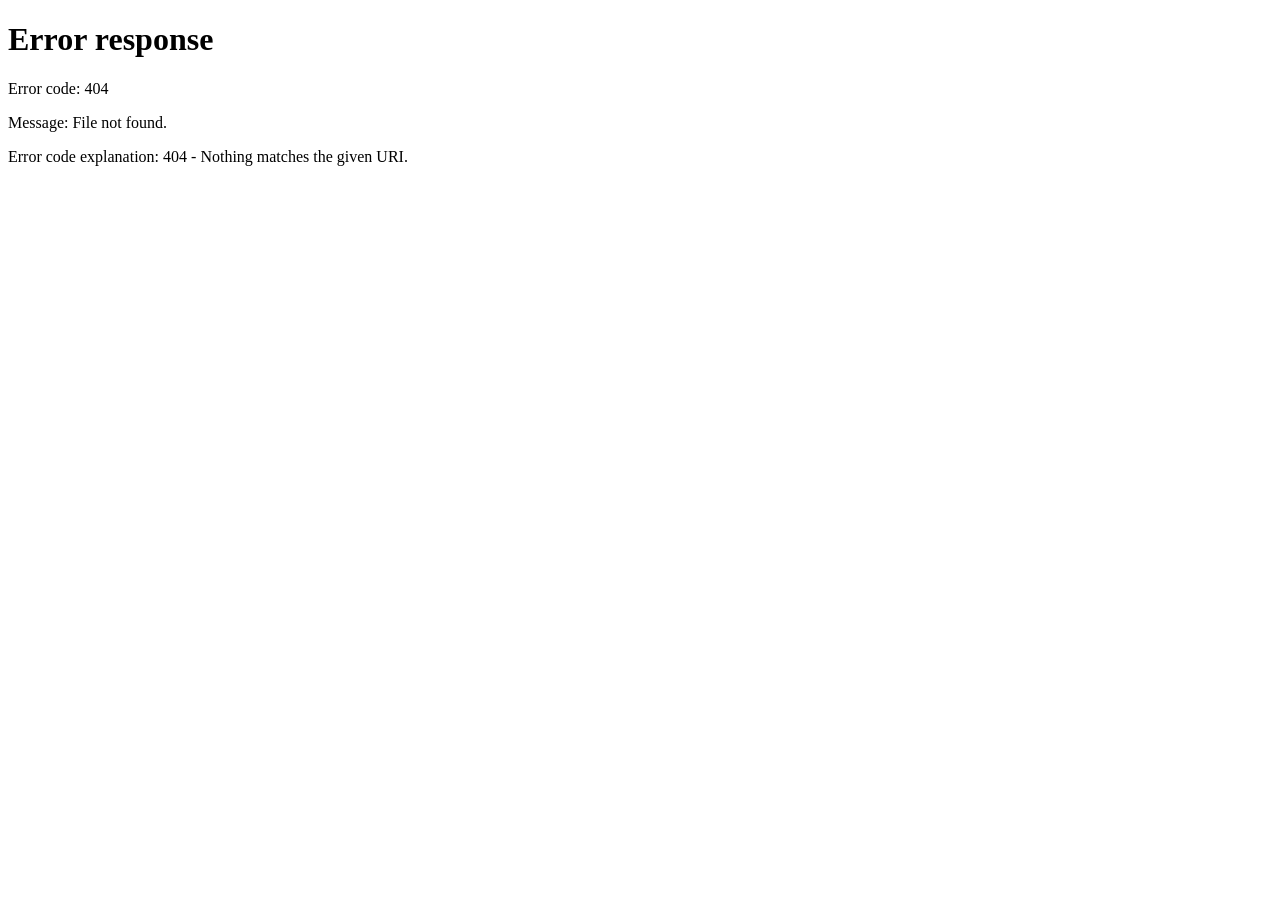
==== avisos-videos.html @ 1e9b24f1 "Add files via upload" ====
<!DOCTYPE html>
<html lang="pt-BR">
<head>
<meta charset="utf-8">
<meta name="viewport" content="width=device-width, initial-scale=1, viewport-fit=cover">
<meta name="theme-color" content="#12061f">
<title>Sabadou — avisos em vídeo</title>
<script src="../comum/config.js"></script>
<script src="../comum/js/sabadou-maintenance.js?v=20261009-prazo"></script>
<script>
// A página dos vídeos segue a mesma manutenção da versão principal.
document.documentElement.dataset.maintenanceCheck='pending';
(async()=>{
  const c=typeof SITE_CONFIG!=='undefined'?SITE_CONFIG:{};
  try{
    if(!c.supabaseUrl||!c.supabaseKey)throw new Error('Configuração indisponível');
    const base=c.supabaseUrl.replace(/\/$/,''),headers={apikey:c.supabaseKey};
    const settings=await window.SabadouMaintenance.read();
    if(window.SabadouMaintenance.isActive(settings)){
      const ref=new URL(base).hostname.split('.')[0];
      const raw=localStorage.getItem('sb-'+ref+'-auth-token'),session=raw&&JSON.parse(raw);
      let admin=false;
      if(session?.access_token&&session?.user?.id){
        const check=await fetch(base+'/rest/v1/admins?user_id=eq.'+encodeURIComponent(session.user.id)+'&select=user_id',{headers:{...headers,Authorization:'Bearer '+session.access_token}});
        admin=check.ok&&(await check.json()).length>0;
      }
      if(!admin){location.replace('../comum/manutencao.html?site=atualizacao');return}
    }
    delete document.documentElement.dataset.maintenanceCheck;
  }catch(error){console.warn('Não foi possível verificar a manutenção.',error);location.replace('../comum/manutencao.html?site=atualizacao')}
})();
</script>
<link rel="stylesheet" href="https://fonts.googleapis.com/css2?family=Bagel+Fat+One&family=Nunito:wght@600;800&display=swap">
<link rel="stylesheet" href="css/avisos-videos.css?v=20261009-1">
<script src="js/avisos-videos.js?v=20261009-pastas" defer></script>
<link rel="stylesheet" href="../comum/css/sabadou-improvements.css?v=20261009-3">
</head>
<body data-site="atualizacao" data-site-version="2.1.0">
<header class="nav"><div class="wrap nv">
  <a class="logo" data-home href="index.html#avisos">sabadou</a>
  <a class="cta ghost sm" data-back href="index.html#avisos"><span aria-hidden="true">←</span> voltar aos avisos</a>
</div></header>
<main class="wrap">
  <div class="page-heading">
    <div class="eyebrow"><span aria-hidden="true">▶</span> recados do Sabadou</div>
    <h1>avisos em vídeo</h1>
    <p>As novidades do sapo, agora em movimento. Escolhe um vídeo e dá o play, calabreso.</p>
  </div>
  <article class="video-feature" aria-labelledby="video-title">
    <div class="video-player">
      <div class="player-label"><span class="dot" aria-hidden="true"></span> novidade <span>1 min 19 s</span></div>
      <div class="video-frame">
        <video id="notice-video" controls playsinline preload="metadata" poster="assets/videos/fanarts-poster.jpg?v=20261009-fanart" aria-label="Aviso em vídeo: como enviar fanarts do Sabadou">
          <source src="assets/videos/sabadou-fanarts-exemplo-1080x1920.mp4?v=20261009-fanart" type="video/mp4">
          Seu navegador não conseguiu abrir o vídeo. Você pode baixar o arquivo pelo botão ao lado.
        </video>
      </div>
      <p class="video-error" id="video-error" role="status" hidden>Não consegui carregar o vídeo agora. Tente novamente ou baixe o arquivo abaixo.</p>
    </div>
    <div class="video-info">
      <span class="category">fanarts</span>
      <h2 id="video-title">Sua arte no<br>universo Sabadou</h2>
      <p class="lead">Agora você pode enviar suas próprias fanarts diretamente pelo site!</p>
      <p>Veja como escolher seu desenho, acompanhar a análise, receber o resultado e participar do mural dos calabresos.</p>
      <div class="video-actions">
        <button class="cta" id="watch-video" type="button"><span aria-hidden="true">▶</span> assistir ao aviso</button>
        <a class="cta ghost" href="assets/videos/sabadou-fanarts-exemplo-1080x1920.mp4?v=20261009-fanart" download="sabadou-fanarts.mp4"><span aria-hidden="true">↓</span> baixar vídeo</a>
      </div>
      <a class="fanart-link" data-fanarts href="index.html#fanarts">ir para as fanarts <span aria-hidden="true">→</span></a>
      <details class="transcript">
        <summary>ler o aviso <span aria-hidden="true">⌄</span></summary>
        <div>
          <p>Agora vocês podem enviar suas próprias fanarts do Sabadou diretamente pelo nosso site!</p>
          <p>E olha só como funciona!</p>
          <p>Primeiro, você entra no site, clica no botão "Enviar fanart", escolhe seu desenho e confirma o envio.</p>
          <p>Depois disso, sua fanart entra no nosso sistema de análise! Você pode acompanhar tudo por uma barra com três etapas: Enviado, Análise e Resultado.</p>
          <p>Mas o que acontece depois?</p>
          <p>É simples! O administrador recebe sua fanart e decide se ela será aprovada ou recusada.</p>
          <p>Se for aprovada, você recebe um aviso na tela informando que seu desenho passou pela análise!</p>
          <p>Mas, se for recusada, você também recebe um aviso mostrando o resultado.</p>
          <p>E agora vem a melhor parte!</p>
          <p>Quando sua fanart é aprovada, ela aparece no pódio do nosso site, onde todos os calabresos podem admirar sua criação!</p>
          <p>E não para por aí!</p>
          <p>Como prêmio, sua fanart também será publicada nos Stories oficiais do Sabadou, com seu perfil marcado, para todo mundo conhecer o artista por trás do desenho!</p>
          <p>Então, já prepara o lápis, solta a criatividade e manda sua fanart!</p>
          <p>Quem sabe a próxima arte a aparecer nos Stories não seja a sua?</p>
        </div>
      </details>
    </div>
  </article>
  <a class="back-bottom" data-back href="index.html#avisos">← voltar aos avisos</a>
</main>
<footer><div class="wrap footer-inner"><span class="logo">sabadou</span><span>é sábado, meus calabresos.</span><a class="cta ghost sm" href="https://www.instagram.com/sabadouofficiall/" target="_blank" rel="noopener">Instagram</a></div><div class="wrap"><small class="site-version">Sabadou atualização · v2.1.0</small></div>
</footer>
<script src="js/sabadou-sounds.js?v=20261009-3"></script>
<script src="../comum/js/sabadou-updates.js?v=20261009-3"></script>
</body>
</html>
---- css/avisos-videos.css ----
html[data-maintenance-check="pending"] body{visibility:hidden}
:root{--bg:#12061f;--ink:#f6ecff;--pur:#a64dff;--hot:#ff4fd8;--lil:#f2b8ff;--card:rgba(166,77,255,.16);--nav:rgba(18,6,31,.85);--line:rgba(166,77,255,.5);--disp:"Bagel Fat One","Arial Black",Impact,sans-serif;--sans:"Nunito",system-ui,sans-serif;color-scheme:dark}
@media(prefers-color-scheme:light){:root:not([data-theme="dark"]){--bg:#f6ecff;--ink:#25093a;--card:rgba(166,77,255,.12);--nav:rgba(246,236,255,.9);color-scheme:light}}
*{box-sizing:border-box}[hidden]{display:none!important}html{scroll-behavior:smooth}body{margin:0;background:radial-gradient(ellipse at 80% 20%,rgba(166,77,255,.16),transparent 55%),var(--bg);color:var(--ink);font:600 1.1rem/1.65 var(--sans)}button,a{-webkit-tap-highlight-color:transparent;touch-action:manipulation}a{color:inherit}.wrap{max-width:1280px;margin:auto;padding:0 clamp(20px,5vw,64px)}.nav{position:sticky;top:0;z-index:10;padding-top:env(safe-area-inset-top,0px);background:var(--nav);backdrop-filter:blur(14px);border-bottom:1px solid var(--line)}.nv{min-height:76px;display:flex;align-items:center;justify-content:space-between;gap:1rem}.logo{font:400 1.7rem/1 var(--disp);text-decoration:none}.cta{display:inline-flex;align-items:center;justify-content:center;gap:.7rem;padding:1rem 1.6rem;border-radius:99px;border:2px solid var(--lil);background:var(--lil);color:#2a0f3d;text-decoration:none;font:800 1rem var(--sans);cursor:pointer;transition:transform .2s,box-shadow .2s}.cta:hover{transform:translateY(-3px);box-shadow:0 0 30px #f2b8ff44}.cta.ghost{background:transparent;border-color:var(--pur);color:var(--ink)}.cta.sm{padding:.65rem 1.2rem;font-size:.95rem}.page-heading{padding:clamp(42px,6vw,76px) 0 32px}.eyebrow{font-size:.88rem;font-weight:800;letter-spacing:.08em;text-transform:uppercase;display:flex;align-items:center;gap:.6rem;color:var(--pur);margin-bottom:1rem}.eyebrow span{display:grid;place-items:center;border:1px solid var(--line);border-radius:10px;width:30px;height:30px;font-size:.72rem}h1,h2{font-family:var(--disp);font-weight:400;line-height:1.05;margin:0}h1{font-size:clamp(2.7rem,6.5vw,5rem)}.page-heading>p{max-width:40em;margin:1rem 0 0;opacity:.8;font-size:1.12rem}.video-feature{display:grid;grid-template-columns:minmax(0,.82fr) minmax(0,1fr);gap:clamp(28px,5vw,64px);align-items:start;padding:clamp(20px,3vw,36px);border:2px solid var(--line);border-radius:34px;background:var(--card)}.player-label{display:flex;align-items:center;gap:.5rem;font-size:.85rem;font-weight:800;padding:0 .3rem .85rem;color:var(--ink)}.player-label>span:last-child{margin-left:auto;opacity:.7;font-size:.78rem}.dot{width:8px;height:8px;border-radius:50%;background:var(--hot)}.video-frame{border:2px solid #a64dff88;overflow:hidden;border-radius:24px;aspect-ratio:9/16;background:#12061f;box-shadow:0 16px 46px #0003}.video-frame video{display:block;width:100%;height:100%;object-fit:contain;background:#12061f}.video-info{padding:clamp(8px,2vw,25px) 0}.category{display:inline-block;padding:.3rem .9rem;border:1px solid var(--line);border-radius:99px;background:rgba(166,77,255,.16);font-size:.85rem;font-weight:800;margin-bottom:1.5rem}.video-info h2{font-size:clamp(2rem,3.9vw,3.65rem)}.video-info p{opacity:.83;margin:1rem 0;max-width:32em}.video-info .lead{font-size:clamp(1.15rem,1.7vw,1.3rem);font-weight:800;opacity:1;margin-top:1.5rem}.video-actions{display:flex;flex-wrap:wrap;gap:.7rem;margin:1.8rem 0 1.25rem}.video-actions .cta{padding:.85rem 1.25rem}.fanart-link{font-weight:800;color:var(--pur);text-underline-offset:5px}.fanart-link span{margin-left:.4rem}.transcript{border-top:1px solid var(--line);margin-top:2rem;padding-top:1rem}.transcript summary{display:flex;align-items:center;justify-content:space-between;gap:1rem;list-style:none;cursor:pointer;font-weight:800;font-size:.95rem}.transcript summary::-webkit-details-marker{display:none}.transcript summary span{transition:transform .2s}.transcript[open] summary span{transform:rotate(180deg)}.transcript div{font-size:.97rem}.video-error{font-size:.9rem;border:1px solid var(--line);border-radius:14px;padding:1rem}.back-bottom{display:inline-block;margin:2rem 0 3.5rem;text-decoration:none;font-weight:800;font-size:.95rem}footer{background:#0b0315;color:#f6ecff;padding:28px 0 calc(28px + env(safe-area-inset-bottom,0px))}.footer-inner{display:flex;align-items:center;gap:1.5rem;flex-wrap:wrap}.footer-inner>span:nth-child(2){opacity:.7;font-size:.9rem}.footer-inner .cta{margin-left:auto}a:focus-visible,button:focus-visible,summary:focus-visible,video:focus-visible{outline:3px solid var(--hot);outline-offset:4px}@media(max-width:760px){.video-feature{grid-template-columns:1fr;padding:20px;gap:22px}.video-player{width:min(100%,380px);margin:auto}.video-info h2 br{display:none}.video-info{padding:0}.video-actions .cta{flex:1;min-width:170px}.page-heading{padding-top:36px}.nv .cta{padding:.6rem .85rem;font-size:.85rem}.video-feature{border-radius:26px}}@media(max-width:400px){.video-actions{flex-direction:column}.footer-inner{gap:.8rem}.footer-inner .cta{margin-left:0}}@media(prefers-reduced-motion:reduce){html{scroll-behavior:auto}.cta,.transcript summary span{transition:none}}
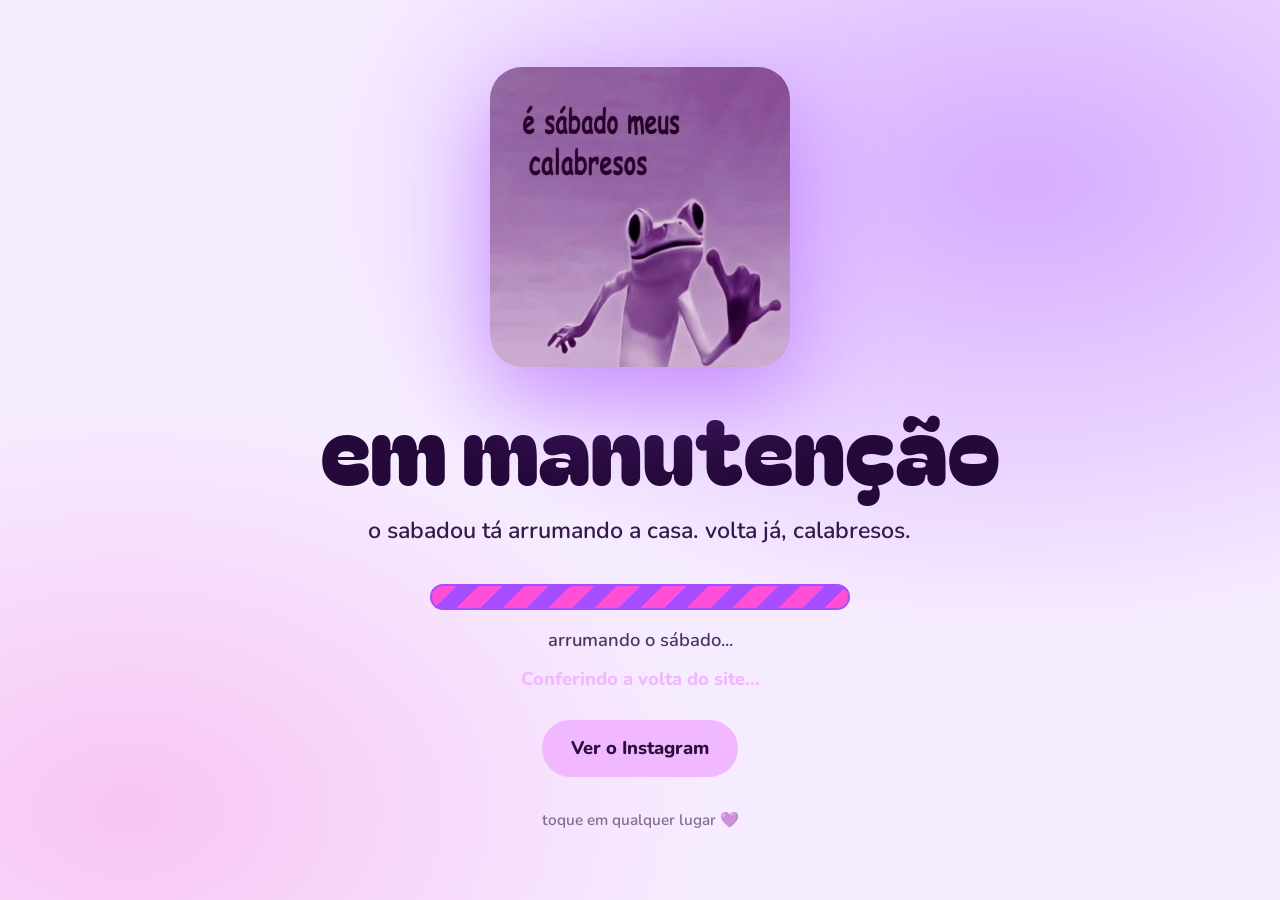
==== commit 787878ae: "Add files via upload" ====
--- a/avisos-videos.html
+++ b/avisos-videos.html
@@ -5,8 +5,8 @@
 <meta name="viewport" content="width=device-width, initial-scale=1, viewport-fit=cover">
 <meta name="theme-color" content="#12061f">
 <title>Sabadou — avisos em vídeo</title>
-<script src="../comum/config.js"></script>
-<script src="../comum/js/sabadou-maintenance.js?v=20261009-prazo"></script>
+<script src="config.js"></script>
+<script src="js/sabadou-maintenance.js?v=20261009-prazo-publicacao-20261009"></script>
 <script>
 // A página dos vídeos segue a mesma manutenção da versão principal.
 document.documentElement.dataset.maintenanceCheck='pending';
@@ -24,16 +24,16 @@
         const check=await fetch(base+'/rest/v1/admins?user_id=eq.'+encodeURIComponent(session.user.id)+'&select=user_id',{headers:{...headers,Authorization:'Bearer '+session.access_token}});
         admin=check.ok&&(await check.json()).length>0;
       }
-      if(!admin){location.replace('../comum/manutencao.html?site=atualizacao');return}
+      if(!admin){location.replace('manutencao.html?site=atualizacao');return}
     }
     delete document.documentElement.dataset.maintenanceCheck;
-  }catch(error){console.warn('Não foi possível verificar a manutenção.',error);location.replace('../comum/manutencao.html?site=atualizacao')}
+  }catch(error){console.warn('Não foi possível verificar a manutenção.',error);location.replace('manutencao.html?site=atualizacao')}
 })();
 </script>
 <link rel="stylesheet" href="https://fonts.googleapis.com/css2?family=Bagel+Fat+One&family=Nunito:wght@600;800&display=swap">
-<link rel="stylesheet" href="css/avisos-videos.css?v=20261009-1">
-<script src="js/avisos-videos.js?v=20261009-pastas" defer></script>
-<link rel="stylesheet" href="../comum/css/sabadou-improvements.css?v=20261009-3">
+<link rel="stylesheet" href="css/avisos-videos.css?v=20261009-1-publicacao-20261009">
+<script src="js/avisos-videos.js?v=20261009-pastas-publicacao-20261009" defer></script>
+<link rel="stylesheet" href="css/sabadou-improvements.css?v=20261009-3-publicacao-20261009">
 </head>
 <body data-site="atualizacao" data-site-version="2.1.0">
 <header class="nav"><div class="wrap nv">
@@ -50,8 +50,8 @@
     <div class="video-player">
       <div class="player-label"><span class="dot" aria-hidden="true"></span> novidade <span>1 min 19 s</span></div>
       <div class="video-frame">
-        <video id="notice-video" controls playsinline preload="metadata" poster="assets/videos/fanarts-poster.jpg?v=20261009-fanart" aria-label="Aviso em vídeo: como enviar fanarts do Sabadou">
-          <source src="assets/videos/sabadou-fanarts-exemplo-1080x1920.mp4?v=20261009-fanart" type="video/mp4">
+        <video id="notice-video" controls playsinline preload="metadata" poster="assets/videos/fanarts-poster.jpg?v=20261009-fanart-publicacao-20261009" aria-label="Aviso em vídeo: como enviar fanarts do Sabadou">
+          <source src="assets/videos/sabadou-fanarts-exemplo-1080x1920.mp4?v=20261009-fanart-publicacao-20261009" type="video/mp4">
           Seu navegador não conseguiu abrir o vídeo. Você pode baixar o arquivo pelo botão ao lado.
         </video>
       </div>
@@ -64,7 +64,7 @@
       <p>Veja como escolher seu desenho, acompanhar a análise, receber o resultado e participar do mural dos calabresos.</p>
       <div class="video-actions">
         <button class="cta" id="watch-video" type="button"><span aria-hidden="true">▶</span> assistir ao aviso</button>
-        <a class="cta ghost" href="assets/videos/sabadou-fanarts-exemplo-1080x1920.mp4?v=20261009-fanart" download="sabadou-fanarts.mp4"><span aria-hidden="true">↓</span> baixar vídeo</a>
+        <a class="cta ghost" href="assets/videos/sabadou-fanarts-exemplo-1080x1920.mp4?v=20261009-fanart-publicacao-20261009" download="sabadou-fanarts.mp4"><span aria-hidden="true">↓</span> baixar vídeo</a>
       </div>
       <a class="fanart-link" data-fanarts href="index.html#fanarts">ir para as fanarts <span aria-hidden="true">→</span></a>
       <details class="transcript">
@@ -92,7 +92,7 @@
 </main>
 <footer><div class="wrap footer-inner"><span class="logo">sabadou</span><span>é sábado, meus calabresos.</span><a class="cta ghost sm" href="https://www.instagram.com/sabadouofficiall/" target="_blank" rel="noopener">Instagram</a></div><div class="wrap"><small class="site-version">Sabadou atualização · v2.1.0</small></div>
 </footer>
-<script src="js/sabadou-sounds.js?v=20261009-3"></script>
-<script src="../comum/js/sabadou-updates.js?v=20261009-3"></script>
+<script src="js/sabadou-sounds.js?v=20261009-3-publicacao-20261009"></script>
+<script src="js/sabadou-updates.js?v=20261009-3-publicacao-20261009"></script>
 </body>
 </html>
--- a/css/sabadou-improvements.css
+++ b/css/sabadou-improvements.css
@@ -0,0 +1,18 @@
+.site-version{display:block;color:#fff;font:600 .72rem/1.5 var(--sans,system-ui,sans-serif);text-align:right;margin-top:1rem}
+.update-notice{width:min(92vw,490px);position:fixed;padding:1.7rem;max-height:85svh;overflow-y:auto;box-shadow:0 24px 90px #0008}
+.update-notice h2{font:400 clamp(1.8rem,6vw,2.5rem)/1.15 var(--disp,system-ui,sans-serif);margin:0 2rem 1rem 0}
+.update-notice p{white-space:pre-wrap;overflow-wrap:anywhere;margin:0 0 1.4rem;font:600 1.1rem/1.55 var(--sans,system-ui,sans-serif)}
+.update-notice .update-close{position:absolute;top:.65rem;right:.75rem;border:0;background:transparent;color:var(--ink,#fff);font:800 1.8rem/1 system-ui;padding:.5rem;cursor:pointer}
+.update-notice::backdrop{background:#0a0014c9}.update-notice .cta{margin:0}
+.update-confetti{position:fixed;inset:0;z-index:100;pointer-events:none;overflow:hidden}
+.update-confetti i{position:absolute;top:-20px;width:9px;height:15px;animation:update-fall 2.7s ease-in forwards;animation-delay:var(--delay);background:var(--color);left:var(--left);border-radius:2px}
+@keyframes update-fall{to{transform:translate(var(--drift),110vh) rotate(680deg);opacity:.2}}
+.update-admin form{display:grid;gap:.8rem}.update-admin label{display:grid;gap:.35rem}.update-admin label.chk{display:flex;align-items:center}
+.update-admin .update-targets{display:flex;flex-wrap:wrap;gap:1rem;margin:0;padding:.7rem;border:1px solid var(--line);border-radius:14px}
+.update-admin .duration-fields{display:grid;grid-template-columns:1fr 1fr;gap:.6rem}.update-admin input,.update-admin select{min-width:0}
+.section-explore{max-width:820px;margin:1rem auto 2rem;padding:1rem;border:1px solid var(--line);border-radius:20px;background:var(--card)}
+.section-explore nav{display:flex;gap:.6rem;flex-wrap:wrap;margin-top:.6rem}.section-explore a{font-size:.95rem;margin:0}
+.fanart-time{display:block;flex-basis:100%;font-size:.72rem;line-height:1.5;font-weight:600;opacity:.82;overflow-wrap:anywhere}
+.fanart-audit{margin:1.5rem 0;padding:1rem;border:1px solid var(--line);border-radius:20px;overflow-x:auto}
+.fanart-audit table{width:100%;min-width:680px;border-collapse:collapse}.fanart-audit th,.fanart-audit td{text-align:left;padding:.6rem;border-bottom:1px solid var(--line);font-size:.85rem}
+@media(prefers-reduced-motion:reduce){.update-confetti{display:none}}
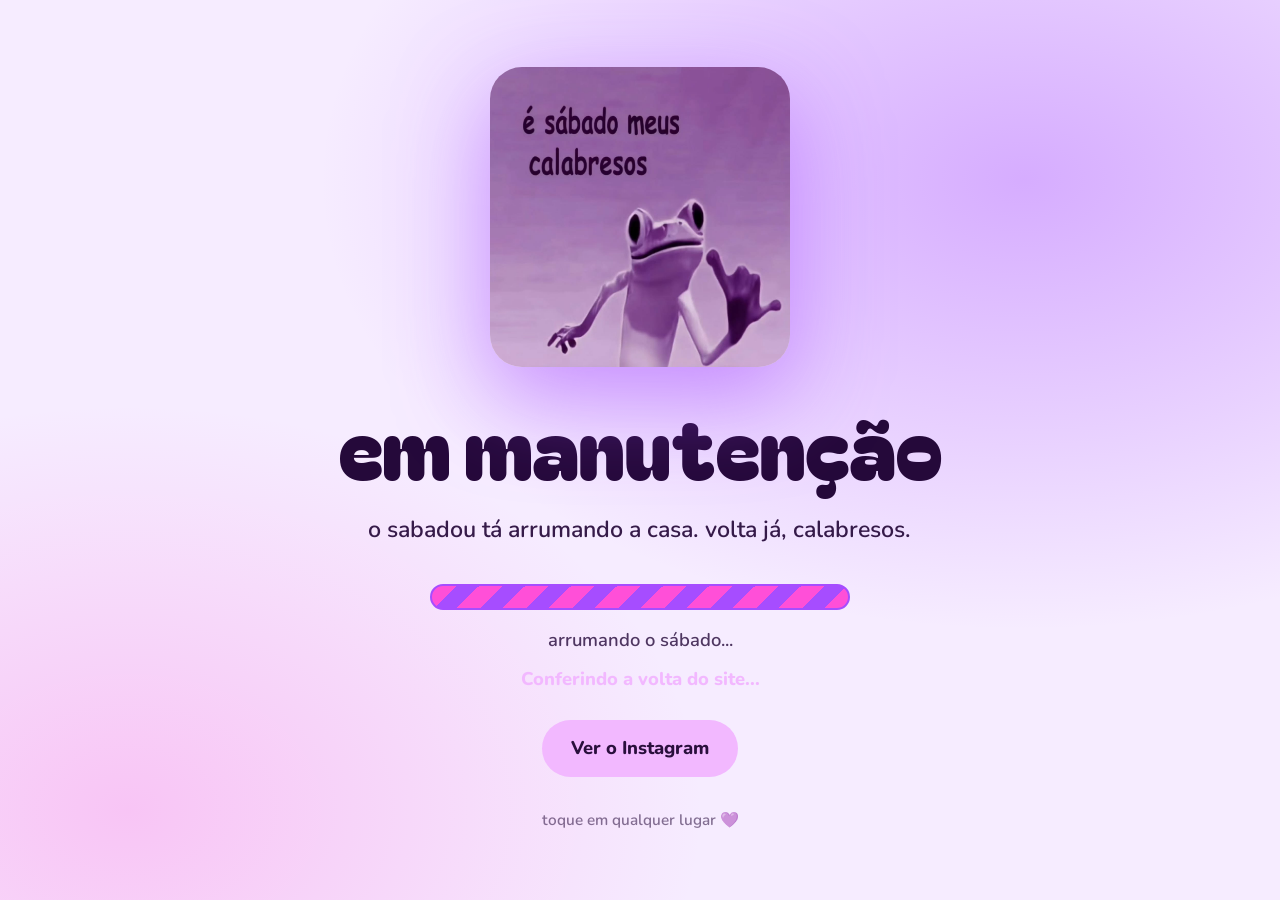
==== commit d28d27d5: "Add files via upload" ====
--- a/avisos-videos.html
+++ b/avisos-videos.html
@@ -92,7 +92,7 @@
 </main>
 <footer><div class="wrap footer-inner"><span class="logo">sabadou</span><span>é sábado, meus calabresos.</span><a class="cta ghost sm" href="https://www.instagram.com/sabadouofficiall/" target="_blank" rel="noopener">Instagram</a></div><div class="wrap"><small class="site-version">Sabadou atualização · v2.1.0</small></div>
 </footer>
-<script src="js/sabadou-sounds.js?v=20261009-3-publicacao-20261009"></script>
+<script src="js/sabadou-sounds.js?v=20261010-2-publicacao-20261009"></script>
 <script src="js/sabadou-updates.js?v=20261009-3-publicacao-20261009"></script>
 </body>
 </html>
